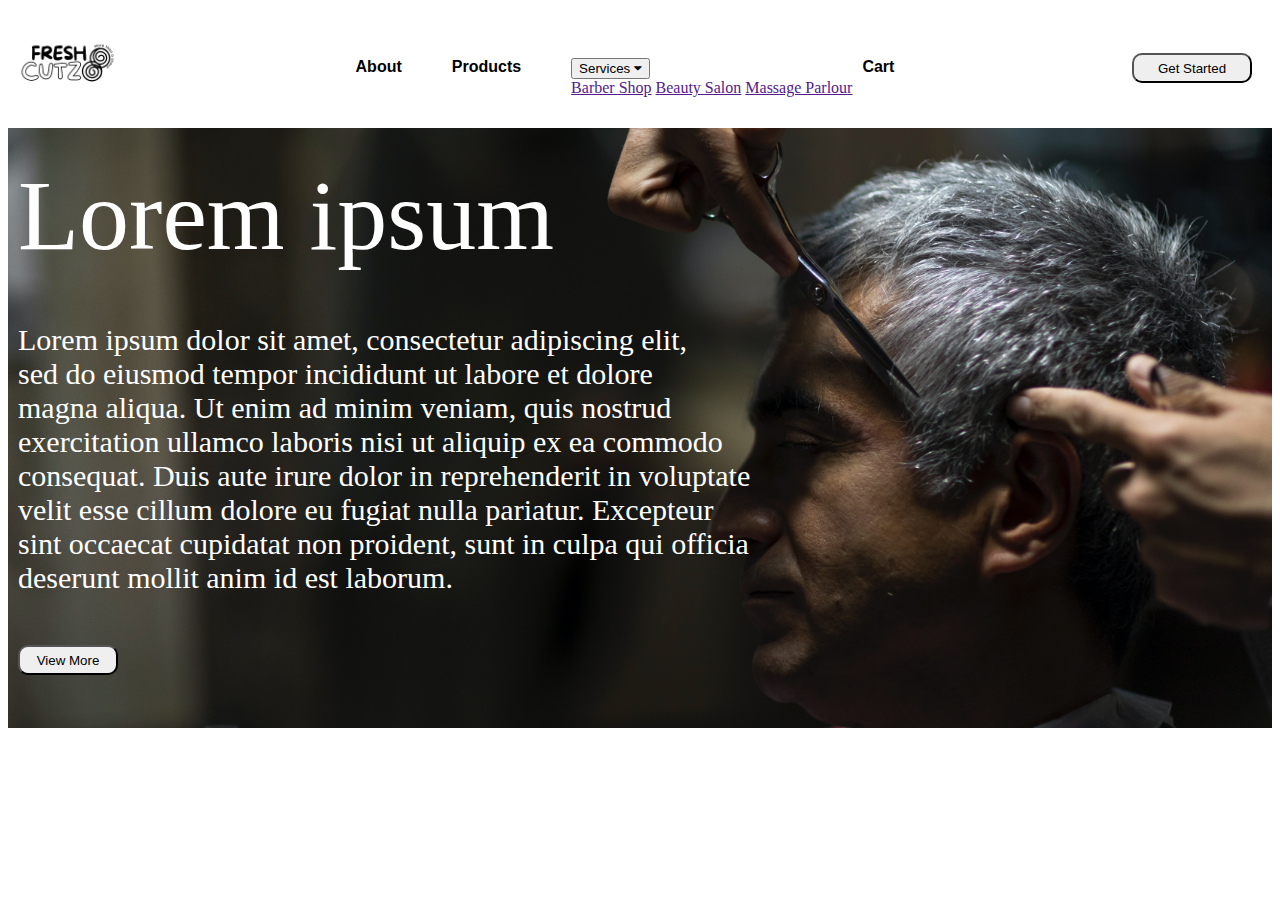
==== landing_page/index.html @ 41b7ff37 "Added dropdown menu to navbar" ====
<!DOCTYPE HTML>
<html>
    <head>
        <title>Fresh Cutz & Beauty Services</title>
        <link rel="icon" type="image/x-icon" href="./assets/images/shampoo.png">

        <!-- Add Font Awesome icon library -->
        <link rel="stylesheet" href="https://cdnjs.cloudflare.com/ajax/libs/font-awesome/4.7.0/css/font-awesome.min.css">

        <link href="./assets/css/index.css" rel="stylesheet" type="text/css">
    </head>
    <body>
        <div class="nav-container">
            <div class="logo">
                <a href="#">
                    <img src="./assets/images/Fresh_Cutz_logo.png" id="logo">
                </a>
            </div>
            <div class="nav-center">
                <div><a href="#" id="about">About</a></div>
                <div><a href="#" id="products">Products</a></div>
                <div class="dropdown">
                    <button class="services">
                        Services <i class="fa fa-caret-down"></i>
                    </button>
                    <div class="dropdown-content">
                        <a href="">Barber Shop</a>
                        <a href="">Beauty Salon</a>
                        <a href="">Massage Parlour</a>
                    </div>

                    <a href="#" id="services">
                        <!-- <label>Services</label> -->
                        <!-- <select>
                            <option>Services</option>
                            <option><a>Barber Shop</a></option>
                            <option><a>Beauty Salon</a></option>
                            <option><a>Massage</a></option>
                        </select> -->
                    </a>
                </div>
                <div><a href="#" id="cart">Cart</a></div>
            </div>    
            <div class="get-started">
                <button id="get-started-button">
                    <a href="#" id="get-started-text">Get Started</a>
                </button>
            </div>
        </div>

        <div class="landing-image">
            <!-- <img src="./assets/images/mostafa-meraji-9twmmS4aXlE-unsplash.jpg" id="background-image"> -->
            <p class="landing-description-heading">
                Lorem ipsum
            </p>
            <p class="landing-description-subheading">
                Lorem ipsum dolor sit amet, consectetur adipiscing elit,<br/> 
                sed do eiusmod tempor incididunt ut labore et dolore<br/>
                magna aliqua. Ut enim ad minim veniam, quis nostrud<br/> 
                exercitation ullamco laboris nisi ut aliquip ex ea commodo<br/> 
                consequat. Duis aute irure dolor in reprehenderit in voluptate<br/> 
                velit esse cillum dolore eu fugiat nulla pariatur. Excepteur<br/> 
                sint occaecat cupidatat non proident, sunt in culpa qui officia<br/> 
                deserunt mollit anim id est laborum.
            </p>

            <div class="view-more">
                <button id="view-more-button">
                    <a href="#" id="view-more-text">View More</a>
                </button>
            </div>
        </div>
        

    
        <script src="./assets/js/script.js"></script>
    </body>
</html>
---- landing_page/assets/css/index.css ----
* {
    box-sizing: border-box;
}

.nav-container {
    display: flex;
    justify-content: space-between;
    width: 100%;
}

#logo {
    display: flex;
    width: 120px;
}

.nav-center {
    display: flex;
    justify-content: space-between;
    padding-top: 40px;
    margin-top: 10px;
}

#about {
    font-family: 'Inter', sans-serif;
    font-weight: bolder;
    color: #000;
    text-decoration: none;
    text-decoration-color: #ED661F;
    padding-right: 50px;
}

#products {
    font-family: 'Inter', sans-serif;
    font-weight: bolder;
    color: #000;
    text-decoration: none;
    padding-right: 50px;
}

#services {
    font-family: 'Inter', sans-serif;
    font-weight: bolder;
    color: #000;
    text-decoration: none;
    padding-right: 50px;
}

#cart {
    font-family: 'Inter', sans-serif;
    font-weight: 700;
    color: #000;
    text-decoration: none;
    text-decoration-color: #ED661F;
    padding: 10px;
}

.get-started {
    padding-top: 30px;
    margin: 15px 20px 0 0;
}

#get-started-button {
    width: 120px;
    height: 30px;
    border-radius: 10px;
    background-color: DBE7ED;
}

#get-started-text {
    text-decoration: none;
    color: #000;
    padding: 10px;
}


.landing-image {
    background-image: url("../images/mostafa-meraji-9twmmS4aXlE-unsplash.jpg");
    background-size: cover;
    background-position: center;
    height: 600px;
    margin-top: -100px;
}

.landing-description-heading {
    position: relative;
    top: 30px;
    padding-left: 10px;
    font-size: 100px;
    color: #FFF;
}

.landing-description-subheading {
    position: relative;
    bottom: 20px;
    padding-left: 10px;
    font-size: 30px;
    color: #FFF;
}

.view-more {
    padding-left: 10px;
}

#view-more-button {
    width: 100px;
    height: 30px;
    border-radius: 10px;
    background-color: DBE7ED;
}

#view-more-text {
    text-decoration: none;
    color: #000;
}


h4 {
    display: flex;
    justify-content: space-between;
}
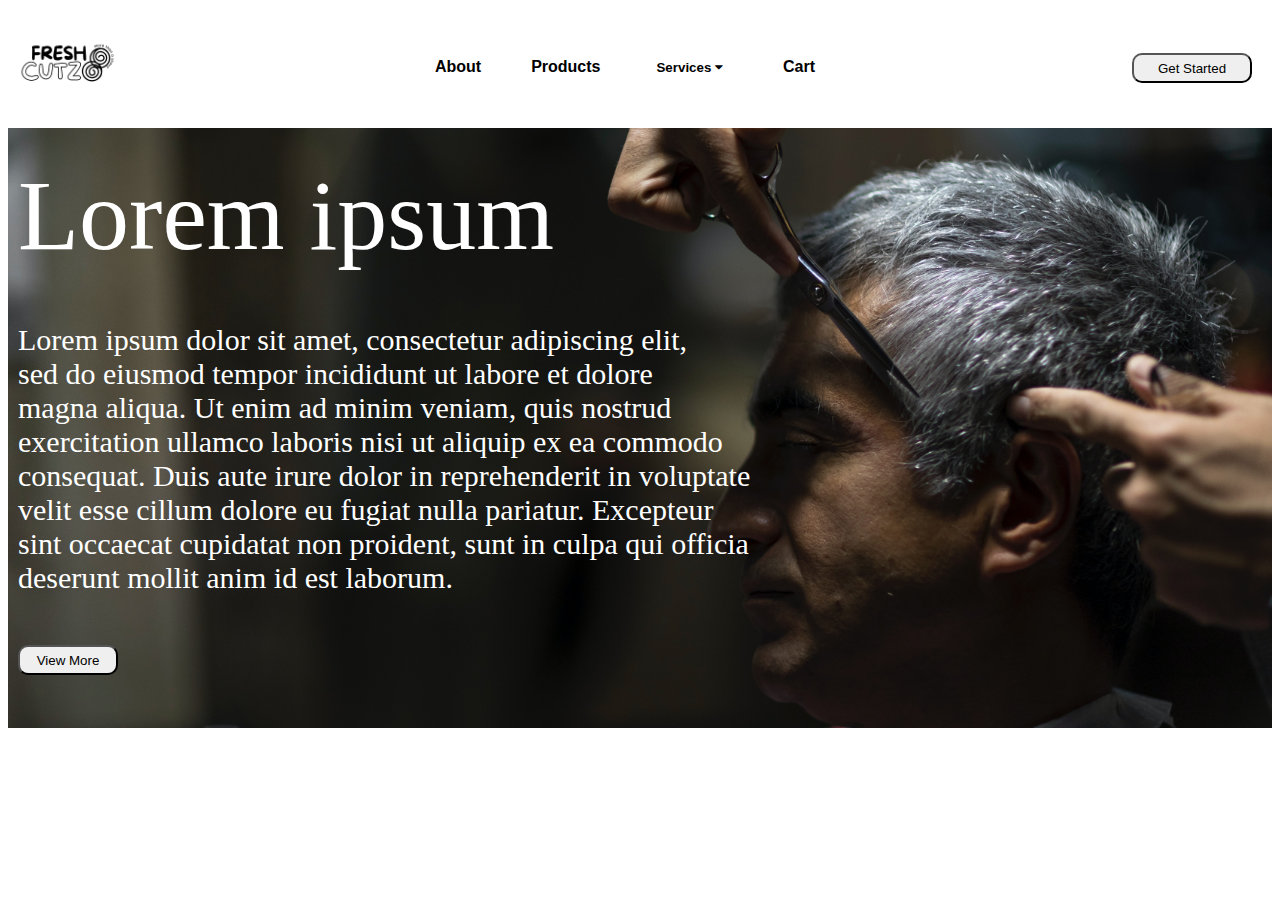
==== commit 8e4c4473: "Linked dropdown to html page" ====
--- a/landing_page/index.html
+++ b/landing_page/index.html
@@ -24,7 +24,7 @@
                         Services <i class="fa fa-caret-down"></i>
                     </button>
                     <div class="dropdown-content">
-                        <a href="">Barber Shop</a>
+                        <a href="../barber/barber.html">Barber Shop</a>
                         <a href="">Beauty Salon</a>
                         <a href="">Massage Parlour</a>
                     </div>
--- a/landing_page/assets/css/index.css
+++ b/landing_page/assets/css/index.css
@@ -1,11 +1,16 @@
 * {
     box-sizing: border-box;
+}
+
+.nav-container .dropdown {
+    overflow: visible;
 }
 
 .nav-container {
     display: flex;
     justify-content: space-between;
     width: 100%;
+    overflow: visible;
 }
 
 #logo {
@@ -37,12 +42,42 @@
     padding-right: 50px;
 }
 
-#services {
+.services {
     font-family: 'Inter', sans-serif;
     font-weight: bolder;
     color: #000;
     text-decoration: none;
     padding-right: 50px;
+}
+
+.dropdown {
+    overflow: hidden;
+}
+
+.dropdown .services {
+    border: none;
+    outline: none;
+    margin: 0;
+    background-color: inherit;
+}
+
+.dropdown-content {
+    display: none;
+}
+
+.dropdown-content a {
+    float: none;
+    color: black;
+    text-decoration: none;
+    display: block;
+}
+
+.dropdown-content a:hover {
+    background-color: #ddd;
+}
+
+.dropdown:hover .dropdown-content {
+    display: block;
 }
 
 #cart {
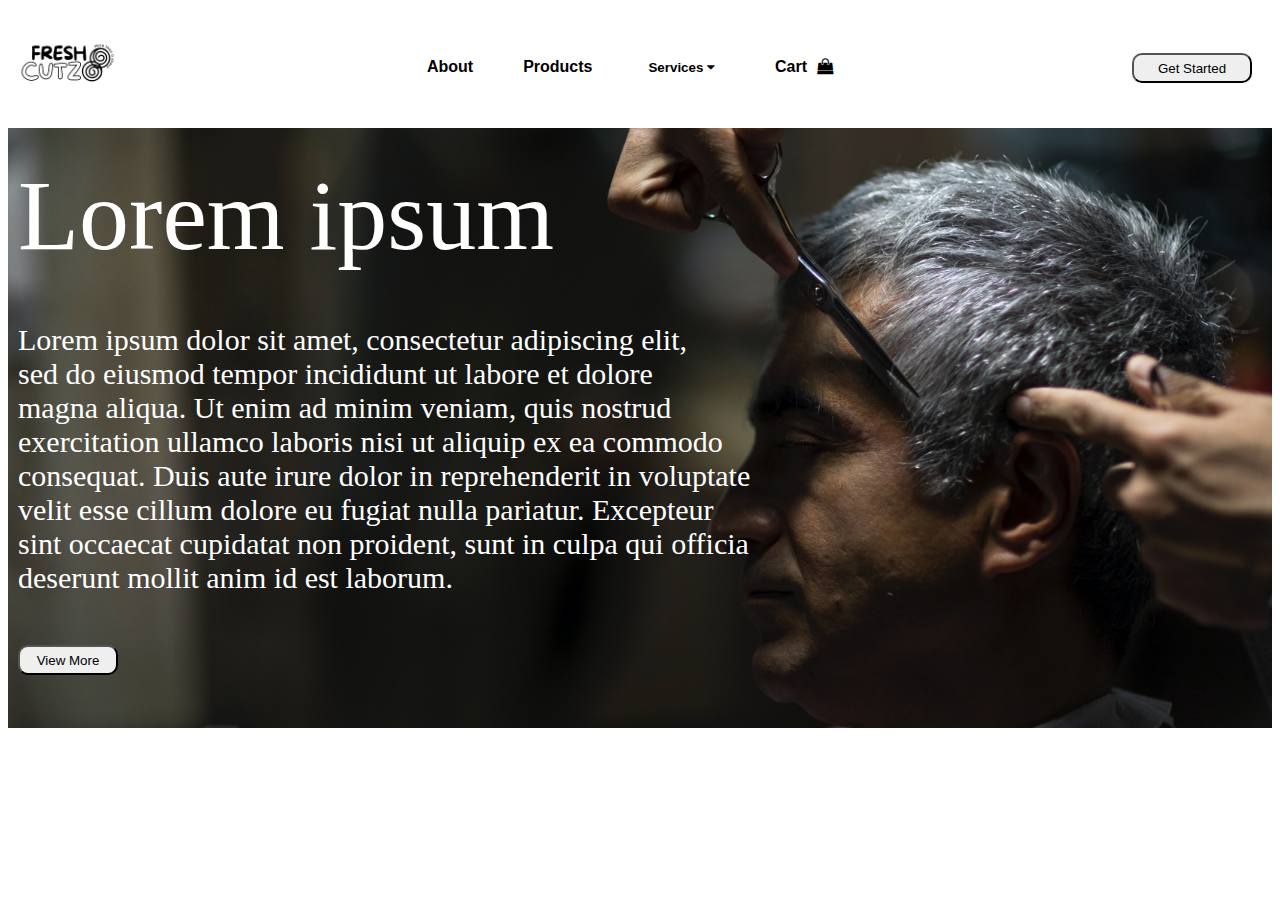
==== commit a61af717: "add javascript and changes to barber html page" ====
--- a/landing_page/index.html
+++ b/landing_page/index.html
@@ -39,7 +39,9 @@
                         </select> -->
                     </a>
                 </div>
-                <div><a href="#" id="cart">Cart</a></div>
+                <div>
+                    <a href="#" id="cart">Cart</a><i class="fa fa-shopping-bag" aria-hidden="true"></i>
+                </div>
             </div>    
             <div class="get-started">
                 <button id="get-started-button">
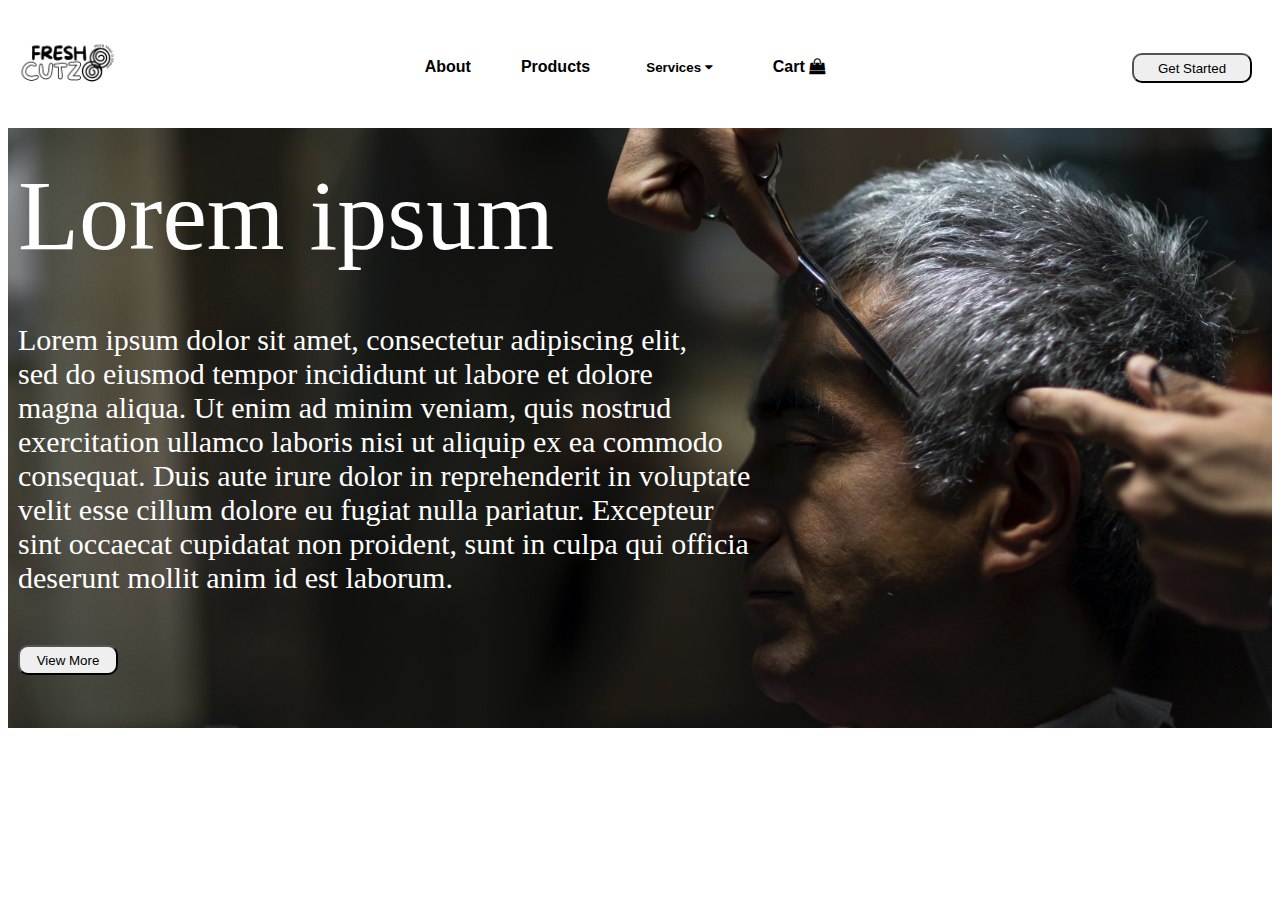
==== commit 539c326a: "Set view more button position" ====
--- a/landing_page/index.html
+++ b/landing_page/index.html
@@ -24,28 +24,18 @@
                         Services <i class="fa fa-caret-down"></i>
                     </button>
                     <div class="dropdown-content">
-                        <a href="../barber/barber.html">Barber Shop</a>
-                        <a href="">Beauty Salon</a>
-                        <a href="">Massage Parlour</a>
+                        <a href="../barber/barber.html" target="_blank">Barber Shop</a>
+                        <a href="../salon/index.html" target="_blank">Beauty Salon</a>
+                        <a href="../massage/massage.html" target="_blank">Massage Parlour</a>
                     </div>
-
-                    <a href="#" id="services">
-                        <!-- <label>Services</label> -->
-                        <!-- <select>
-                            <option>Services</option>
-                            <option><a>Barber Shop</a></option>
-                            <option><a>Beauty Salon</a></option>
-                            <option><a>Massage</a></option>
-                        </select> -->
-                    </a>
                 </div>
                 <div>
-                    <a href="#" id="cart">Cart</a><i class="fa fa-shopping-bag" aria-hidden="true"></i>
+                    <a href="#" id="cart">Cart <i class="fa fa-shopping-bag" aria-hidden="true"></i></a>
                 </div>
             </div>    
             <div class="get-started">
                 <button id="get-started-button">
-                    <a href="#" id="get-started-text">Get Started</a>
+                    <a href="../form/form.html" target="_blank" id="get-started-text">Get Started</a>
                 </button>
             </div>
         </div>
@@ -65,12 +55,17 @@
                 sint occaecat cupidatat non proident, sunt in culpa qui officia<br/> 
                 deserunt mollit anim id est laborum.
             </p>
-
             <div class="view-more">
+                <a href="#" id="view-more-text">
+                    <input type="button" id="view-more-button" value="View More">
+                </a>
+            </div>
+            
+            <!-- <div class="view-more">
                 <button id="view-more-button">
                     <a href="#" id="view-more-text">View More</a>
                 </button>
-            </div>
+            </div> -->
         </div>
         
 
